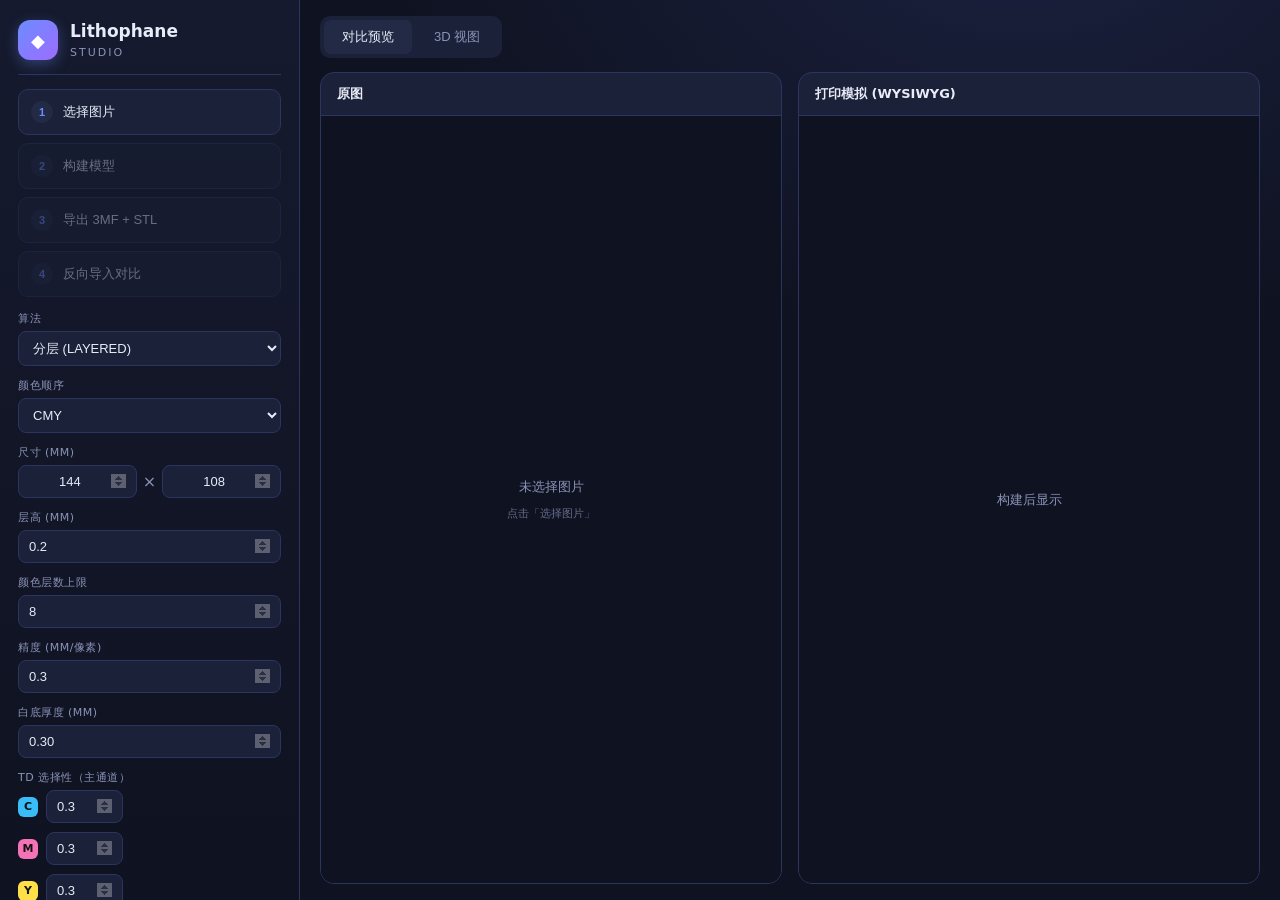
==== prototype/litho_web/index.html @ 5abd3bec "fix: 3D view was unusable — 14MB mesh JSON froze the pywebview bridge Root cause: the full build's t" ====
<!DOCTYPE html>
<html lang="zh">
<head>
<meta charset="UTF-8">
<meta name="viewport" content="width=device-width, initial-scale=1.0">
<title>Lithophane Studio</title>
<link rel="stylesheet" href="style.css">
</head>
<body>
  <!-- ===== Sidebar ===== -->
  <aside class="sidebar">
    <div class="brand">
      <div class="logo">◆</div>
      <div>
        <h1>Lithophane</h1>
        <span>Studio</span>
      </div>
    </div>

    <nav class="steps">
      <button class="step" data-step="1" onclick="window.pickImage()">
        <span class="step-num">1</span> 选择图片
      </button>
      <button class="step" data-step="2" onclick="window.build()" id="btn-build" disabled>
        <span class="step-num">2</span> 构建模型
      </button>
      <button class="step" data-step="3" onclick="window.exportAll()" id="btn-export" disabled>
        <span class="step-num">3</span> 导出 3MF + STL
      </button>
      <button class="step" data-step="4" onclick="window.reverseImport()" id="btn-reverse" disabled>
        <span class="step-num">4</span> 反向导入对比
      </button>
    </nav>

    <div class="params">
      <div class="param-group">
        <label>算法</label>
        <select id="mode" onchange="window.onModeChange()">
          <option value="greyscale">灰度浮雕</option>
          <option value="layered" selected>分层 (LAYERED)</option>
          <option value="interleaved">交错 (INTERLEAVED)</option>
          <option value="stacked">叠柱 (STACKED)</option>
          <option value="overlap">重叠 (OVERLAP)</option>
        </select>
      </div>
      <div class="param-group">
        <label>颜色顺序</label>
        <select id="order" onchange="window.onParamChange()">
          <option value="CMY" selected>CMY</option>
          <option value="CYM">CYM</option>
          <option value="MCY">MCY</option>
          <option value="MYC">MYC</option>
          <option value="YMC">YMC</option>
          <option value="YCM">YCM</option>
          <option value="MIXED">MIXED</option>
        </select>
      </div>

      <div class="param-group">
        <label>尺寸 (mm)</label>
        <div class="row2">
          <input type="number" id="width" value="144" min="10" max="3000">
          <span class="x">×</span>
          <input type="number" id="height" value="108" min="10" max="3000">
        </div>
      </div>
      <div class="param-group">
        <label>层高 (mm)</label>
        <input type="number" id="layerh" value="0.2" step="0.02" min="0.02" max="0.5">
      </div>
      <div class="param-group">
        <label>颜色层数上限</label>
        <input type="number" id="layers" value="8" min="1" max="30">
      </div>
      <div class="param-group">
        <label>精度 (mm/像素)</label>
        <input type="number" id="pitch" value="0.3" step="0.05" min="0.02" max="2">
      </div>
      <div class="param-group">
        <label>白底厚度 (mm)</label>
        <input type="number" id="dwhite" value="0.30" step="0.05" min="0" max="3">
      </div>

      <div class="param-group">
        <label>TD 选择性（主通道）</label>
        <div class="td-row"><span class="td-c">C</span><input type="number" id="tdc" value="0.3" step="0.05" min="0.05" max="2"></div>
        <div class="td-row"><span class="td-m">M</span><input type="number" id="tdm" value="0.3" step="0.05" min="0.05" max="2"></div>
        <div class="td-row"><span class="td-y">Y</span><input type="number" id="tdy" value="0.3" step="0.05" min="0.05" max="2"></div>
      </div>

      <div class="param-group">
        <label>导出格式</label>
        <select id="fmt">
          <option value="3MF">3MF（组合体）</option>
          <option value="STL">STL（5 个文件）</option>
          <option value="BOTH">3MF + STL</option>
        </select>
      </div>
    </div>

    <div class="status" id="status">就绪</div>
  </aside>

  <!-- ===== Main ===== -->
  <main class="main">
    <div class="toolbar">
      <div class="tabs">
        <button class="tab active" data-tab="compare">对比预览</button>
        <button class="tab" data-tab="view3d">3D 视图</button>
      </div>
      <div class="stats" id="stats"></div>
    </div>

    <!-- Compare tab -->
    <section class="tab-content active" id="tab-compare">
      <div class="compare-grid">
        <div class="card">
          <div class="card-title">原图</div>
          <div class="card-body" id="orig-preview">
            <div class="placeholder">未选择图片<br><small>点击「选择图片」</small></div>
          </div>
        </div>
        <div class="card">
          <div class="card-title">打印模拟 (WYSIWYG)</div>
          <div class="card-body" id="reached-preview">
            <div class="placeholder">构建后显示</div>
          </div>
        </div>
      </div>
    </section>

    <!-- 3D tab -->
    <section class="tab-content" id="tab-view3d">
      <div class="card card-3d">
        <div class="card-title">
          3D 视图
          <span class="hint">左键旋转 · 滚轮缩放 · 右键平移</span>
        </div>
        <div class="layer-legend">
          <label class="lg lg-w"><input type="checkbox" checked onchange="toggleLayer('W', this.checked)"> W 底</label>
          <label class="lg lg-c"><input type="checkbox" checked onchange="toggleLayer('C', this.checked)"> C 青</label>
          <label class="lg lg-m"><input type="checkbox" checked onchange="toggleLayer('M', this.checked)"> M 品</label>
          <label class="lg lg-y"><input type="checkbox" checked onchange="toggleLayer('Y', this.checked)"> Y 黄</label>
          <label class="lg lg-t"><input type="checkbox" checked onchange="toggleLayer('top', this.checked)"> top 白</label>
        </div>
        <div class="card-body card-3d-body">
          <div id="three-container"></div>
        </div>
      </div>
    </section>
  </main>

  <script src="three.min.js"></script>
  <script src="app.js"></script>
</body>
</html>
---- prototype/litho_web/style.css ----
:root {
  --bg: #0f1220;
  --bg-2: #151a2e;
  --card: #1b2138;
  --card-2: #222a45;
  --border: #2c3560;
  --text: #e8ecf8;
  --text-dim: #8a93b8;
  --accent: #6c8cff;
  --accent-2: #9d6cff;
  --green: #34d399;
  --red: #f87171;
  --yellow: #fbbf24;
  --c: #38bdf8;
  --m: #f472b6;
  --y: #fde047;
  --w: #e2e8f0;
}

* { margin: 0; padding: 0; box-sizing: border-box; }

body {
  font-family: 'Segoe UI', system-ui, -apple-system, sans-serif;
  background: radial-gradient(1200px 800px at 80% -10%, #1b2140 0%, var(--bg) 55%);
  color: var(--text);
  display: flex;
  height: 100vh;
  overflow: hidden;
}

/* ===== Sidebar ===== */
.sidebar {
  width: 300px;
  min-width: 300px;
  background: linear-gradient(180deg, var(--bg-2), var(--bg));
  border-right: 1px solid var(--border);
  display: flex;
  flex-direction: column;
  padding: 20px 18px;
  gap: 14px;
  overflow-y: auto;
}

.brand {
  display: flex;
  align-items: center;
  gap: 12px;
  padding-bottom: 14px;
  border-bottom: 1px solid var(--border);
}
.brand .logo {
  width: 40px; height: 40px;
  border-radius: 12px;
  background: linear-gradient(135deg, var(--accent), var(--accent-2));
  display: flex; align-items: center; justify-content: center;
  font-size: 18px; color: #fff;
  box-shadow: 0 4px 14px rgba(108,140,255,.35);
}
.brand h1 { font-size: 17px; font-weight: 700; }
.brand span { font-size: 11px; color: var(--text-dim); letter-spacing: 2px; text-transform: uppercase; }

.steps { display: flex; flex-direction: column; gap: 8px; }
.step {
  display: flex; align-items: center; gap: 10px;
  padding: 11px 12px;
  background: var(--card);
  border: 1px solid var(--border);
  border-radius: 10px;
  color: var(--text);
  font-size: 13px;
  cursor: pointer;
  transition: all .15s;
}
.step:hover:not(:disabled) { border-color: var(--accent); transform: translateX(2px); }
.step:disabled { opacity: .4; cursor: not-allowed; }
.step-num {
  width: 22px; height: 22px;
  border-radius: 50%;
  background: var(--card-2);
  display: flex; align-items: center; justify-content: center;
  font-size: 11px; font-weight: 600;
  color: var(--accent);
}

.params { display: flex; flex-direction: column; gap: 12px; }
.param-group { display: flex; flex-direction: column; gap: 5px; }
.param-group label {
  font-size: 11px; color: var(--text-dim);
  text-transform: uppercase; letter-spacing: .5px;
}
.param-group input, .param-group select {
  background: var(--card);
  border: 1px solid var(--border);
  border-radius: 8px;
  padding: 8px 10px;
  color: var(--text);
  font-size: 13px;
  outline: none;
  transition: border-color .15s;
}
.param-group input:focus, .param-group select:focus { border-color: var(--accent); }
.param-group input[type=number]::-webkit-inner-spin-button { opacity: .3; }

.row2 { display: flex; align-items: center; gap: 6px; }
.row2 input { flex: 1; text-align: center; }
.row2 .x { color: var(--text-dim); }

.td-row { display: flex; align-items: center; gap: 8px; margin-bottom: 4px; }
.td-row span {
  width: 20px; height: 20px; border-radius: 6px;
  display: flex; align-items: center; justify-content: center;
  font-size: 11px; font-weight: 700; color: #111;
}
.td-c { background: var(--c); }
.td-m { background: var(--m); }
.td-y { background: var(--y); }

.status {
  margin-top: auto;
  padding: 10px 12px;
  background: var(--card);
  border: 1px solid var(--border);
  border-radius: 10px;
  font-size: 12px;
  color: var(--text-dim);
  min-height: 38px;
  line-height: 1.4;
}
.status.busy { color: var(--yellow); }
.status.ok { color: var(--green); }
.status.err { color: var(--red); }

/* ===== Main ===== */
.main {
  flex: 1;
  display: flex;
  flex-direction: column;
  padding: 16px 20px;
  gap: 14px;
  min-width: 0;
}

.toolbar {
  display: flex; align-items: center; justify-content: space-between;
  gap: 16px;
}
.tabs { display: flex; gap: 4px; background: var(--card); border-radius: 10px; padding: 4px; }
.tab {
  padding: 8px 18px;
  background: transparent;
  border: none;
  border-radius: 7px;
  color: var(--text-dim);
  font-size: 13px;
  cursor: pointer;
  transition: all .15s;
}
.tab.active { background: var(--card-2); color: var(--text); }
.tab:hover:not(.active) { color: var(--text); }
.stats { font-size: 12px; color: var(--text-dim); }

.tab-content { display: none; flex: 1; min-height: 0; }
.tab-content.active { display: flex; }

.compare-grid {
  display: grid;
  grid-template-columns: 1fr 1fr;
  gap: 16px;
  flex: 1;
}

.card {
  background: var(--card);
  border: 1px solid var(--border);
  border-radius: 14px;
  display: flex;
  flex-direction: column;
  overflow: hidden;
}
.card-title {
  padding: 12px 16px;
  font-size: 13px;
  font-weight: 600;
  border-bottom: 1px solid var(--border);
  display: flex; align-items: center; justify-content: space-between;
}
.card-title .hint { font-size: 11px; color: var(--text-dim); font-weight: 400; }
.card-body {
  flex: 1;
  display: flex; align-items: center; justify-content: center;
  min-height: 0;
  background: var(--bg);
  padding: 8px;
}
.card-body img {
  max-width: 100%; max-height: 100%;
  object-fit: contain;
  border-radius: 8px;
}
.placeholder {
  color: var(--text-dim);
  text-align: center;
  font-size: 13px;
  line-height: 2;
}
.placeholder small { color: var(--text-dim); opacity: .7; }

.card-3d { flex: 1; }
.card-3d-body { padding: 0; }
#three-container { width: 100%; height: 100%; }
#three-container canvas { display: block; }

.layer-legend {
  display: flex; align-items: center; gap: 14px;
  padding: 8px 16px;
  border-bottom: 1px solid var(--border);
  flex-wrap: wrap;
}
.layer-legend .lg {
  display: flex; align-items: center; gap: 5px;
  font-size: 12px; cursor: pointer;
  user-select: none;
}
.layer-legend .lg input { accent-color: var(--accent); }
.layer-legend .lg-w::before, .layer-legend .lg-c::before,
.layer-legend .lg-m::before, .layer-legend .lg-y::before,
.layer-legend .lg-t::before {
  content: ''; width: 10px; height: 10px; border-radius: 3px; display: inline-block;
}
.lg-w::before { background: var(--w); }
.lg-c::before { background: var(--c); }
.lg-m::before { background: var(--m); }
.lg-y::before { background: var(--y); }
.lg-t::before { background: #fff; }
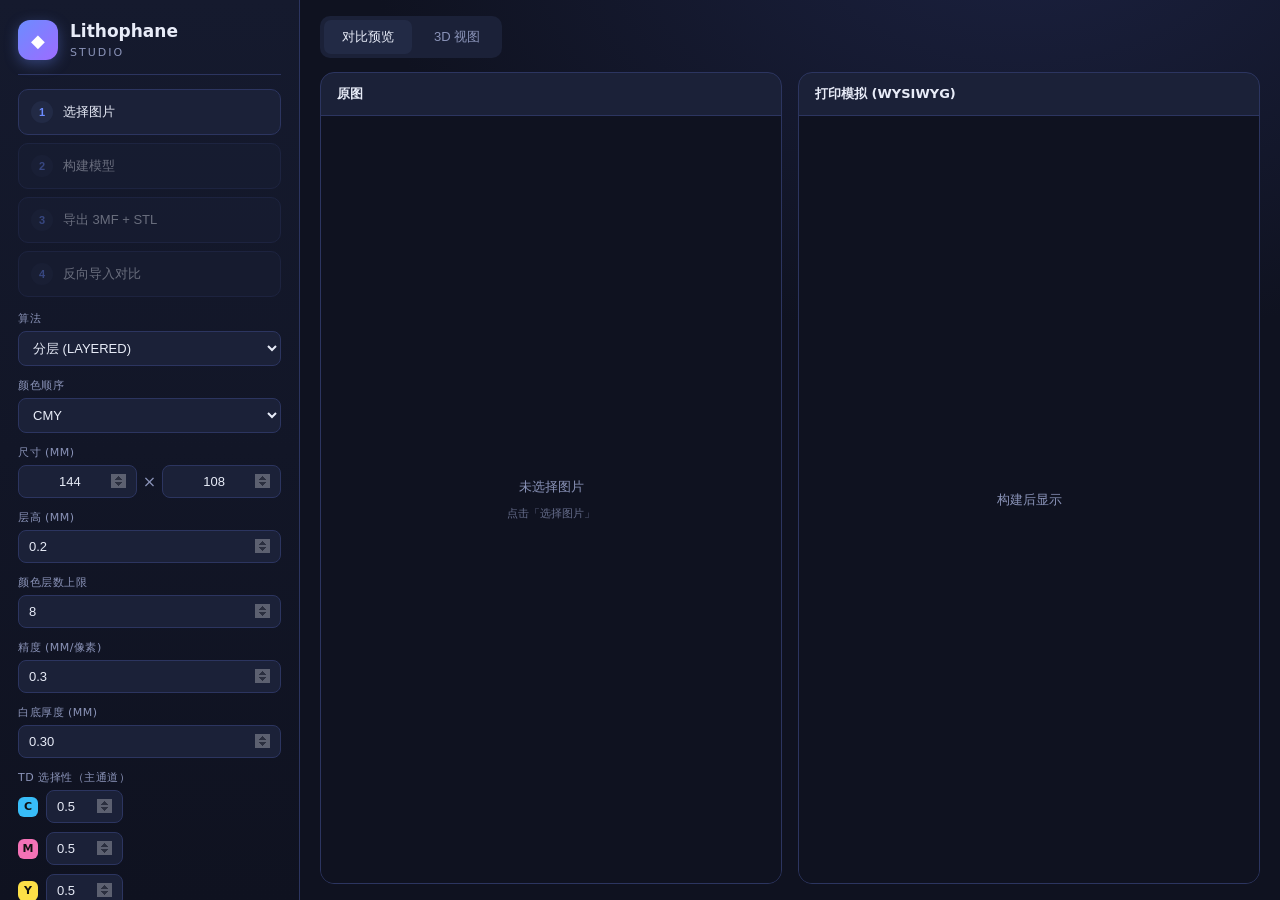
==== commit 26600b67: "feat: Bambu-style lithophane mode + fix 3D view/TD default/upsample - Add LithoMode.BAMBU replicatin" ====
--- a/prototype/litho_web/index.html
+++ b/prototype/litho_web/index.html
@@ -41,6 +41,7 @@
           <option value="interleaved">交错 (INTERLEAVED)</option>
           <option value="stacked">叠柱 (STACKED)</option>
           <option value="overlap">重叠 (OVERLAP)</option>
+          <option value="bambu">Bambu 复刻 (BAMBU)</option>
         </select>
       </div>
       <div class="param-group">
@@ -83,9 +84,9 @@
 
       <div class="param-group">
         <label>TD 选择性（主通道）</label>
-        <div class="td-row"><span class="td-c">C</span><input type="number" id="tdc" value="0.3" step="0.05" min="0.05" max="2"></div>
-        <div class="td-row"><span class="td-m">M</span><input type="number" id="tdm" value="0.3" step="0.05" min="0.05" max="2"></div>
-        <div class="td-row"><span class="td-y">Y</span><input type="number" id="tdy" value="0.3" step="0.05" min="0.05" max="2"></div>
+        <div class="td-row"><span class="td-c">C</span><input type="number" id="tdc" value="0.5" step="0.05" min="0.05" max="2"></div>
+        <div class="td-row"><span class="td-m">M</span><input type="number" id="tdm" value="0.5" step="0.05" min="0.05" max="2"></div>
+        <div class="td-row"><span class="td-y">Y</span><input type="number" id="tdy" value="0.5" step="0.05" min="0.05" max="2"></div>
       </div>
 
       <div class="param-group">
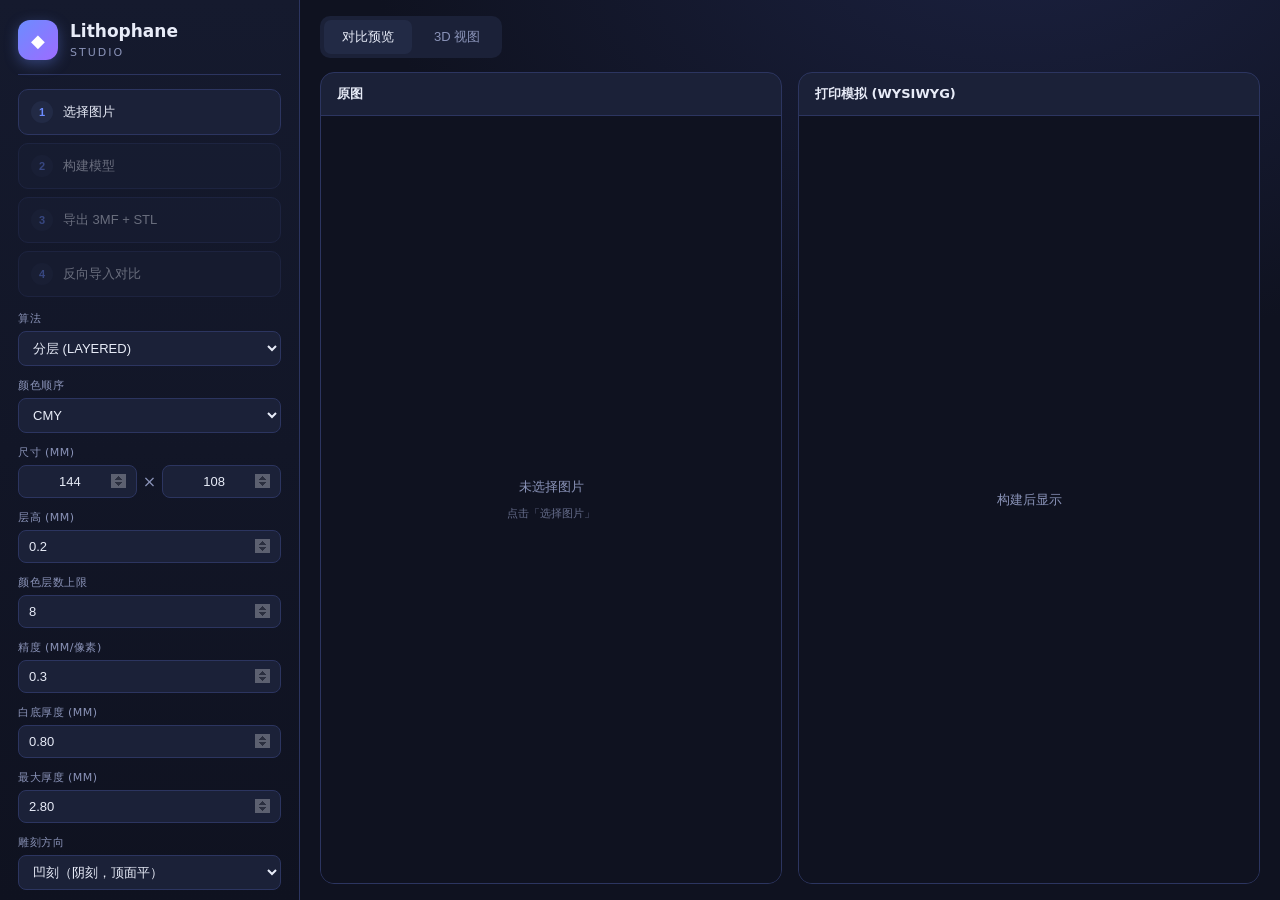
==== commit 04de0069: "feat: concave carving (default) + W thickness controls + doc updates - Add carve parameter (concave " ====
--- a/prototype/litho_web/index.html
+++ b/prototype/litho_web/index.html
@@ -79,7 +79,18 @@
       </div>
       <div class="param-group">
         <label>白底厚度 (mm)</label>
-        <input type="number" id="dwhite" value="0.30" step="0.05" min="0" max="3">
+        <input type="number" id="dwhite" value="0.80" step="0.05" min="0" max="3">
+      </div>
+      <div class="param-group">
+        <label>最大厚度 (mm)</label>
+        <input type="number" id="maxthick" value="2.80" step="0.1" min="0.5" max="4">
+      </div>
+      <div class="param-group">
+        <label>雕刻方向</label>
+        <select id="carve">
+          <option value="concave" selected>凹刻（阴刻，顶面平）</option>
+          <option value="convex">凸刻（阳刻，顶面起）</option>
+        </select>
       </div>
 
       <div class="param-group">
